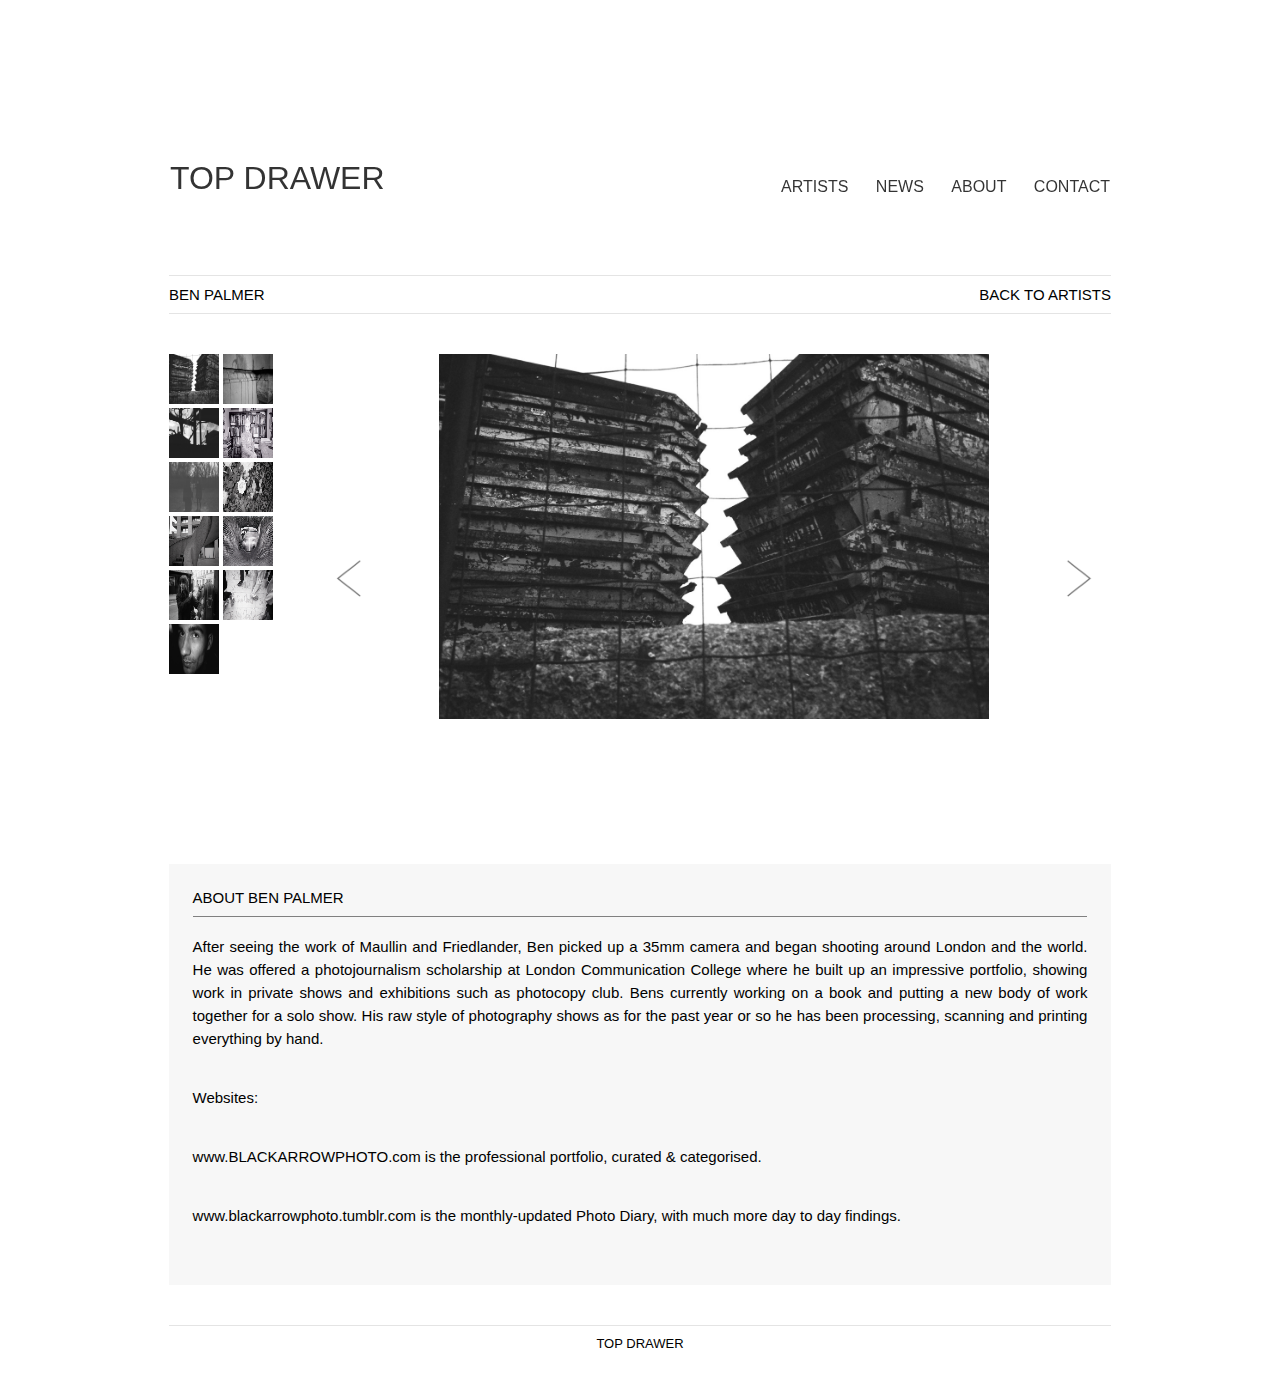
==== topDrawerWebsite/artist-1.html @ 351926f0 "Top Drawer Website first commit" ====
<!DOCTYPE html>
<html>
  <head>
    <title>Ben Palmer - Top Drawer</title>
    <link rel="stylesheet" type="text/css" href="css/styles.css">
    <script src="https://ajax.googleapis.com/ajax/libs/jquery/2.1.4/jquery.min.js"></script>
    <script src="js/script.js"></script>
  </head>
<body>
  <header></header><!--header-->
  <section class="main-nav">
    <nav>
      <h1><a href="index.html">Top Drawer</a></h1>
      <ul>
        <li><a href="artists.html">Artists</a></li>
        <li><a href="#">News</a></li>
        <li><a href="about.html">About</a></li>
        <li><a href="contact.html">Contact</a></li>
      </ul>
    </nav>
  </section><!--section-->
  
  <div class="main-wrapper">
    <div class="content-wrapper">
      <div class="page-intro">
        <h2>Ben Palmer</h2>
        <h2 id="back-to"><a href="artists.html">Back to artists</a></h2>
      </div><!--page intro-->
      <div class="gallery-wrap group">
        <div class="thumbnails">
          <img src="images/bennyPalmer/2.jpg" alt="The Skips" width="1280" height="849">
          <img src="images/bennyPalmer/1.jpg" alt="London Wall" width="1280" height="849">
          <img src="images/bennyPalmer/3.jpg" alt="Shadow Effect" width="1280" height="849">
          <img src="images/bennyPalmer/4.jpg" alt="Lady" width="1280" height="782">
          <img src="images/bennyPalmer/5.jpg" alt="In black" width="1280" height="849">
          <img src="images/bennyPalmer/6.jpg" alt="Rose" width="1280" height="767">
          <img src="images/bennyPalmer/7.jpg" alt="Stairway" width="1280" height="775">
          <img src="images/bennyPalmer/8.jpg" alt="Wall to Wall" width="1280" height="779">
          <img src="images/bennyPalmer/9.jpg" alt="Local city" width="1280" height="785">
          <img src="images/bennyPalmer/11.jpg" alt="Je Suis Charlie" width="1280" height="771">
          <img src="images/bennyPalmer/12.jpg" alt="Ive just Seen a Face" width="1280" height="849">
        </div><!--thumbnails-->
        <div class="left-container">
          <img src="images/leftArrow.png">
        </div><!--left container-->
        <div class="large-image">
          <img src="">
          <p></p>
        </div><!--large image-->
        <div class="right-container">
          <img src="images/rightArrow.png">
        </div><!--right container-->
      </div><!--gallery wrap-->
      <div class="about-artist">
        <div class="about-art">
          <h1>About Ben Palmer</h1>
          <p>After seeing the work of Maullin and Friedlander, Ben picked up a 35mm camera and began shooting around London and the world.
He was offered a photojournalism scholarship at London Communication College where he built up an impressive portfolio, showing work in private shows and exhibitions such as photocopy club.
Bens currently working on a book and putting a new body of work together for a solo show.
His raw style of photography shows as for the past year or so he has been processing, scanning and printing everything by hand.</p>
          <p>Websites:</P>
<p>www.BLACKARROWPHOTO.com is the professional portfolio, curated & categorised.</p>

<p>www.blackarrowphoto.tumblr.com is the monthly-updated Photo Diary, with much more day to day findings.</p>
        </div><!--about-art-->
      </div><!--about artist-->
      <footer>
        <p>TOP DRAWER</p>
      </footer>
    </div><!--content wrapper-->
  </div><!--main wrapper-->
  
</body>
</html>
---- topDrawerWebsite/css/styles.css ----
* {
margin:0;
padding:0;
}

body {
  font-family: sans-serif;
  padding-top: 150px;
  position: relative;
}

/*================================================================================================================================*/

/* navigation styles*/
header {
  width: 100%;
  height: 200px;
  background: url('/images/subtle_dots.png');
  position: fixed;
  top:0;
  opacity: 0.8;
  
}

.main-nav {
  width: 100%;
  background: url('/images/subtle_dots.png');
  position: relative;
  z-index:400;
  margin-bottom: -42px;
  opacity:0.8;
}



.main-nav-scrolled {
  width: 100%;
  position: fixed;
  top:0;
}

.main-nav a {
  text-decoration: none;
  color:black;
  text-transform: uppercase;
  font-weight: normal;
  display: block;
  padding: 10px 0;
}

.main-nav h1 {
  font-weight: normal;
  display: inline-block;
}

.index-nav {
  background: transparent;
}

nav {
  width:940px;
  margin:0 auto;
  position: relative;
}

nav ul {
  display: inline-block;
  list-style:none;
  position: absolute;
  bottom: 1px;
  right:0;
  
}

nav ul li {
  display: inline-block;
  margin-left: 23px;
}

.main-nav h1  a {
  position: relative;
  color: #000;
  text-decoration: none;
}

/* navigation hover styles*/

/* h1*/

.main-nav h1  a:hover {
  color: #000;
}

.main-nav h1  a:before {
  content: "";
  position: absolute;
  width: 100%;
  height: 3px;
  top: 0;
  left: 0;
  background-color: black;
  visibility: hidden;
  -webkit-transform: scaleX(0);
  transform: scaleX(0);
  -webkit-transition: all 0.3s ease-in-out 0s;
  transition: all 0.3s ease-in-out 0s;
}

.main-nav h1  a:hover:before {
  visibility: visible;
  -webkit-transform: scaleX(1);
  transform: scaleX(1);
}

/* nav ul */

nav ul a {
  position: relative;
  color: #000;
  text-decoration: none;
}

nav ul  a:hover {
  color: #000;
}

nav ul  a:before {
  content: "";
  position: absolute;
  width: 100%;
  height: 3px;
  top: -3px;
  left: 0;
  background-color: black;
  visibility: hidden;
  -webkit-transform: scaleX(0);
  transform: scaleX(0);
  -webkit-transition: all 0.3s ease-in-out 0s;
  transition: all 0.3s ease-in-out 0s;
}

nav ul  a:hover:before {
  visibility: visible;
  -webkit-transform: scaleX(1);
  transform: scaleX(1);
}

/*================================================================================================================================*/

.main-wrapper {
  width: 100%;
  background: white;
  position: relative;
  padding-top: 110px;
}

.content-wrapper {
  width: 942px;
  margin:0 auto;
}

/*================================================================================================================================*/

/* artist homepage style*/

.page-intro {
  width: 100%;
  border-top: 1px solid rgb(228, 228, 228);
  border-bottom: 1px solid rgb(228, 228, 228);
}

.page-intro h2 {
  font-weight: normal;
  display:inline-block;
  font-size: 15px;
  text-transform: uppercase;
  padding: 10px 0;
}

.page-intro h2 a {
  text-decoration: none;
  color: black;
}

#thumb-to-list {
  float:right;
  cursor: pointer;
}

.artist-section-wrapper {
  width: 100%;
  height: 936px;
  position: relative;
  margin-top: 40px;
  
}

.artist-thumbs {
  width:100%;
  z-index: 250;
  background: white;

  
}

.artist-pic {
margin-bottom: 40px;
  float:left;
}

.artist-pic a {
  text-decoration: none;
}

.artist-pic img {
  width: 280px;
  height: 240px;
}

.artist-pic p {
  padding-top: 10px;
  color: black;
  font-size: 13px;
  text-transform: uppercase;
  color: rgb(125, 125, 125);
  
}

.artist-spacer {
  width: 50px;
  height: 240px;
  float:left;
  margin:0;
  padding:0;
}

.artist-list {
  background: #f7f7f7;
  width: 100%;
  padding: 20px 0;
}

.artist-list a {
  display:block;
  text-decoration:none;
  color: black;
  text-transform: uppercase;
  padding: 25px 0;
  font-size: 13px;
}

.the-list {
  width: 95%;
  margin: 0 auto;
}

.the-list a:hover {
  text-decoration: underline;
}

.artist-thumbs, .artist-list {
  position: absolute;
  top:0;
  left:0;
  
}

/*================================================================================================================================*/

.gallery-wrap {
  width: 100%;
  margin-top:40px;
  margin-bottom: 30px;
  

}

#back-to {
  float:right;
  cursor: pointer;
}

.thumbnails {
  width: 150px;
  height: 450px;
  float: left;
}

.right-container {
  width: 90px;
  height:450px;
  float: left;
}

.large-image {
  width: 550px;
  height: 450px;
  float: left;
  margin-right: 30px;
  margin-left: 30px;
  margin-bottom: 30px;
  text-align: center;
}


.left-container {
  width: 90px;
  height:450px;
  float: left;
}


.thumbnails img {
  width: 50px;
  height: 50px;
  cursor:pointer;
}

.left-container img, .right-container img {
  width:60px;
  margin-top: 195px;
  cursor:pointer;
  opacity:0.6;
}

.left-container img:hover, .right-container img:hover {
  opacity:1;
}

.right-container img {
  float: right;
}

.large-image img {
  margin: auto;
  cursor:pointer;
    
}

.large-image p {
  padding-top: 15px;
  color:rgb(125, 125, 125);
}

/* lightbox*/

#overlay {
  width:100%;
  height:100%;
  background: rgba(0, 0, 0, 0.9);
  position: absolute;
  left: 0;
  display: none;
  z-index: 600;
}

#imageWrap {
  width: 100%;
  height:100%;
  background:transparent;
  margin: 0 auto;
  text-align: center;
  position: relative;
  -webkit-touch-callout: none;
-webkit-user-select: none;
-khtml-user-select: none;
-moz-user-select: none;
-ms-user-select: none;
user-select: none;
}

#imageWrap img {
  margin-top: 5%;
}

.leftArrow {
  width: 50px;
  height: 50px;
  cursor: pointer;
  background:transparent;
  border-top: 2px solid white;
  border-left: 2px solid white;
  transform:rotate(-45deg);
  display:inline-block;
  position: absolute;
  left:4%;
  top:25%;
}

.rightArrow {
  width: 50px;
  height: 50px;
  cursor: pointer;
  border-top: 2px solid white;
  border-right: 2px solid white;
  transform:rotate(45deg);
  display:inline-block;
  position: absolute;
  right:4%;
  top:25%;
  background:transparent;
}




.leftArrow:hover, .rightArrow:hover{
  
  opacity: 0.5;
}


/* cross for lightbox*/

.cross {
   position:fixed;
   top:20px; 
   right: 30px;
   background: transparent;
   width: 60px;
  height: 60px;
  display: block;
  cursor: pointer;
  margin:0;
  padding:0;
 }

.cross .crossing {
  background: transparent;
  position: absolute;
  top: 50%;
  left:0;
  display: block;
  width: 100%;
  height:2px;
  margin-top: -2px;
  font-size:0;
}

.cross .crossing:before, .crossing:after {
  position: absolute;
	left: 0;
	width: 100%; height: 100%;
	background: #fff;
	content: '';
	-webkit-transition: -webkit-transform 0.3s;
	transition: transform 0.3s;  
}

.cross crossing:before {
	-webkit-transform: translateY(-250%);
	transform: translateY(-250%);
}
.cross .crossing:after {
	-webkit-transform: translateY(250%);
	transform: translateY(250%);
}

.cross .crossing:before {
	-webkit-transform: translateY(0) rotate(45deg);
	transform: translateY(0) rotate(45deg);
}
.cross .crossing:after {
	-webkit-transform: translateY(0) rotate(-45deg);
	transform: translateY(0) rotate(-45deg);
}

.about-artist {
  width: 100%;
  background:#f7f7f7; /*rgb(220, 220, 220);*/
  margin-bottom: 40px;
}

.about-art {
  width: 95%;
  margin: 0 auto;
  padding: 15px 0 40px 0;
}

.about-art h1 {
  font-weight: normal;
  font-size: 15px;
  text-transform: uppercase;
  padding: 10px 0;
  border-bottom: 1px solid grey;
}

.about-art p {
  padding: 18px 0;
  font-size: 15px;
  line-height: 23px;
  text-align: justify;
}



/*================================================================================================================================*/

/* about and contact page*/

.about-top-draw {
  width: 100%;
  background:#f7f7f7; /*rgb(220, 220, 220);*/
  margin-bottom: 40px;
}

.about-top {
  width: 95%;
  margin: 0 auto;
  padding: 15px 0 40px 0;
}

.about-top h1 {
  font-weight: normal;
  font-size: 15px;
  text-transform: uppercase;
  padding: 10px 0;
  border-bottom: 1px solid grey;
}

.about-top p {
  padding: 18px 0;
  font-size: 15px;
  line-height: 23px;
  text-align: justify;
}


.contact-top-draw {
  width: 100%;
  background:#f7f7f7;/* rgb(220, 220, 220);*/
  margin-bottom: 40px;
}

.contact-top {
  width: 95%;
  margin: 0 auto;
  padding: 15px 0 40px 0;
}

.contact-top h1 {
  font-weight: normal;
  font-size: 15px;
  text-transform: uppercase;
  padding: 10px 0;
  border-bottom: 1px solid grey;
}


.contact-top p {
  padding: 10px 0;
  font-size: 15px;
  line-height: 23px;
  text-align: justify;
}





/*================================================================================================================================*/

footer {
  width: 100%;
  height: 70px;
  text-align: center;
  border-top: 1px solid rgb(228, 228, 228);
}

footer p {
  padding-top: 10px;
  font-size: 13px;
}



/* clear fix for floats*/
.group::after {
  content: "";
  display:table;
  clear:both;
}
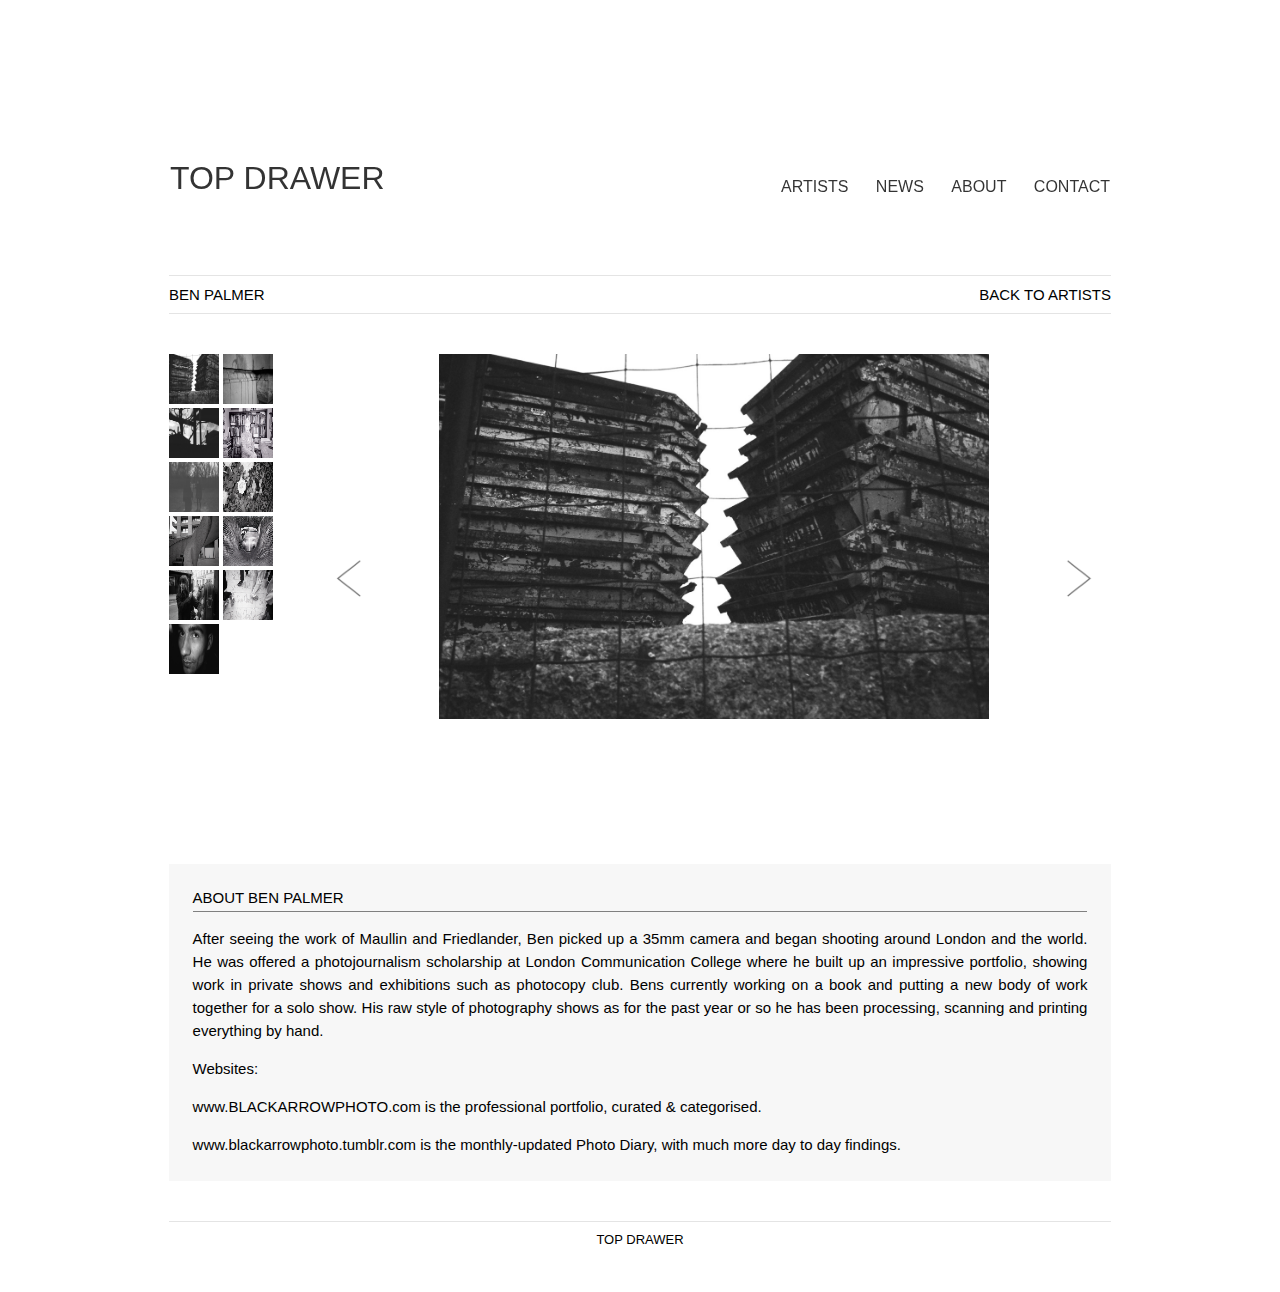
==== commit 0b545231: "about artist and john pilot update" ====
--- a/topDrawerWebsite/artist-1.html
+++ b/topDrawerWebsite/artist-1.html
@@ -58,10 +58,10 @@
 He was offered a photojournalism scholarship at London Communication College where he built up an impressive portfolio, showing work in private shows and exhibitions such as photocopy club.
 Bens currently working on a book and putting a new body of work together for a solo show.
 His raw style of photography shows as for the past year or so he has been processing, scanning and printing everything by hand.</p>
-          <p>Websites:</P>
-<p>www.BLACKARROWPHOTO.com is the professional portfolio, curated & categorised.</p>
-
-<p>www.blackarrowphoto.tumblr.com is the monthly-updated Photo Diary, with much more day to day findings.</p>
+<p>Websites:</p>            
+          <p><a href="http://www.BLACKARROWPHOTO.com">www.BLACKARROWPHOTO.com</a> is the professional portfolio, curated & categorised.</p>
+<p><a href="http://www.blackarrowphoto.tumblr.com">www.blackarrowphoto.tumblr.com</a> is the monthly-updated Photo Diary, with much more day to day findings.</p>
+          
         </div><!--about-art-->
       </div><!--about artist-->
       <footer>
--- a/topDrawerWebsite/css/styles.css
+++ b/topDrawerWebsite/css/styles.css
@@ -473,23 +473,33 @@
 
 .about-art {
   width: 95%;
-  margin: 0 auto;
-  padding: 15px 0 40px 0;
+  margin:0 auto;
+  padding: 25px 0;
 }
 
 .about-art h1 {
   font-weight: normal;
+  text-transform: uppercase;
   font-size: 15px;
-  text-transform: uppercase;
-  padding: 10px 0;
   border-bottom: 1px solid grey;
+  padding-bottom: 5px;
 }
 
 .about-art p {
-  padding: 18px 0;
   font-size: 15px;
+  padding-top: 15px;
   line-height: 23px;
   text-align: justify;
+}
+
+.about-art a {
+  text-decoration: none;
+  color: black;
+  cursor: pointer;
+}
+
+.about-art a:hover {
+  text-decoration: underline;
 }
 
 
